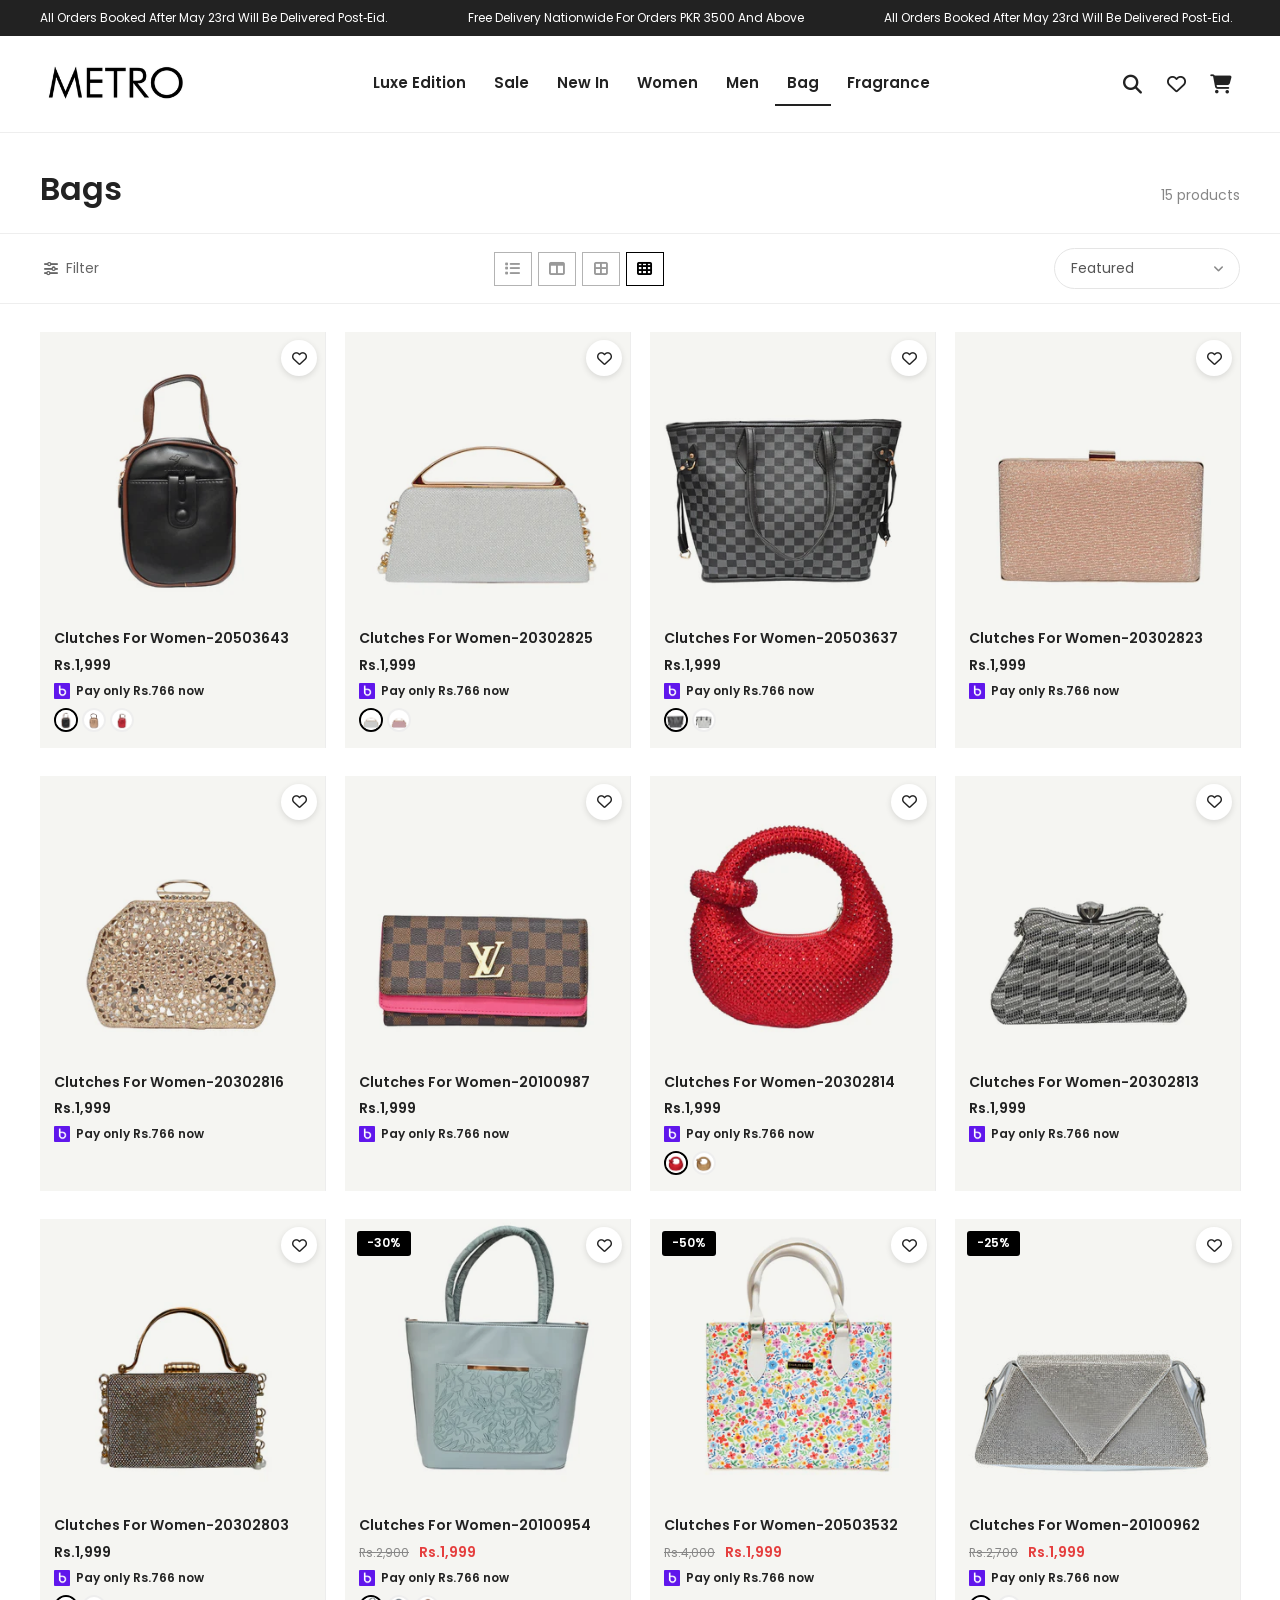
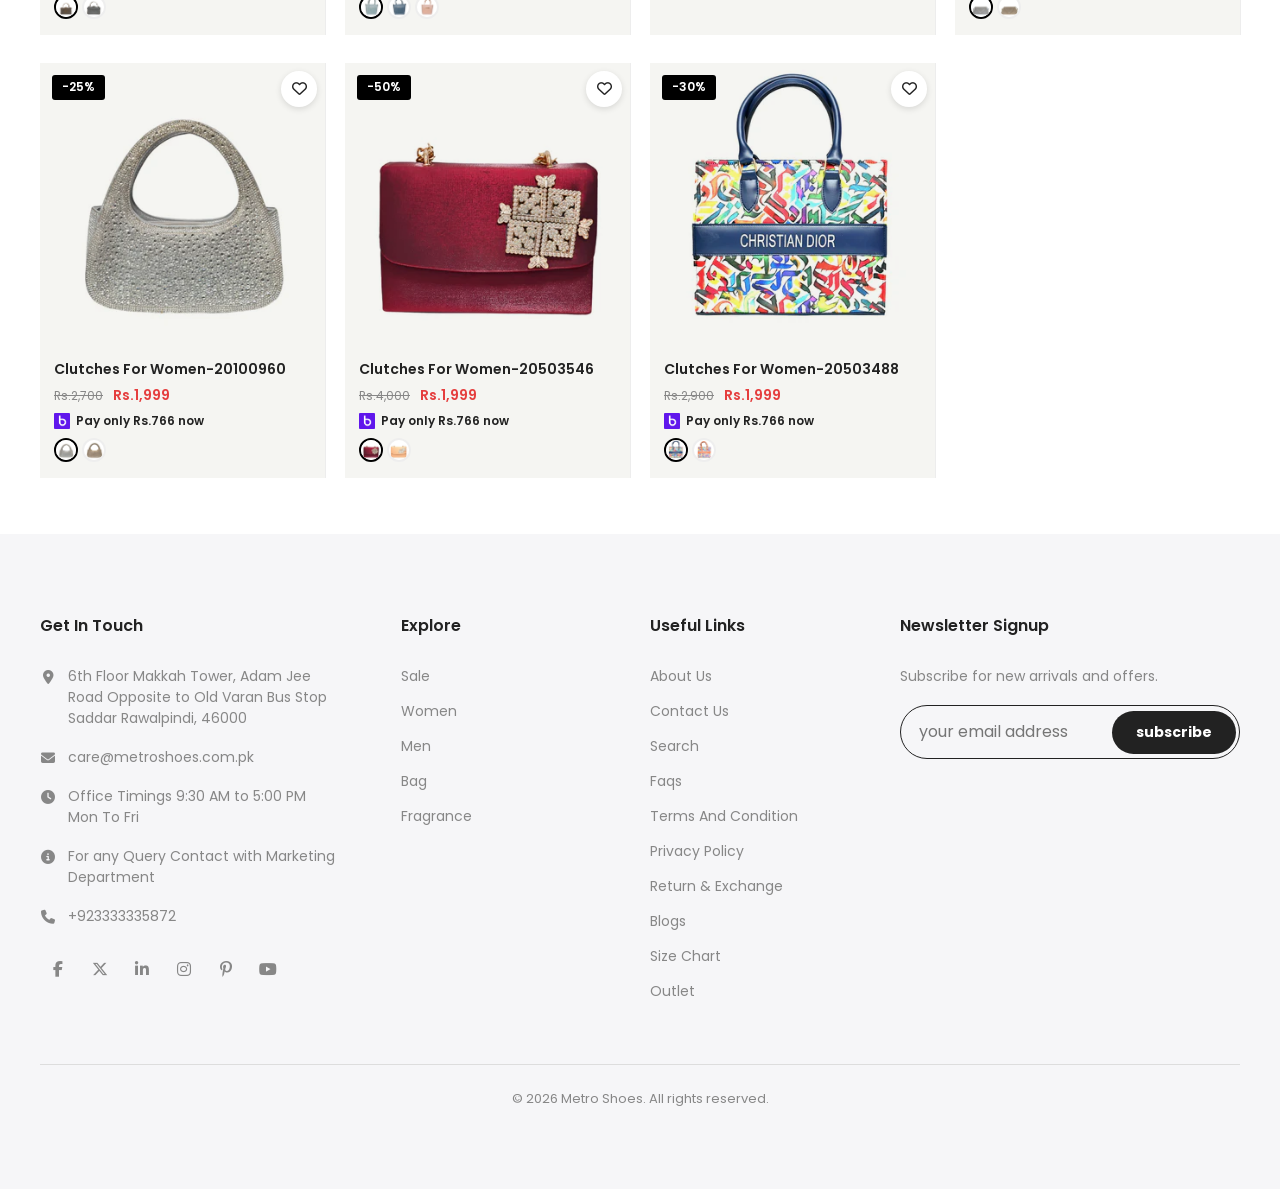
==== bag/bag.html @ 0970bc7d "first commit" ====
<!DOCTYPE html>
<html lang="en">
<head>
    <meta charset="UTF-8">
    <meta name="viewport" content="width=device-width, initial-scale=1.0">
    <title>Bags | Metro Shoes</title>
    <meta name="description" content="Clutches and bags from Metro Shoes.">
    <link rel="icon" href="../images/Metro-web-logo-_1250x568_056acece-bb8a-496b-afc1-f0e33e4abbd6.png">

    <link rel="preconnect" href="https://fonts.googleapis.com">
    <link rel="preconnect" href="https://fonts.gstatic.com" crossorigin>
    <link rel="stylesheet" href="https://fonts.googleapis.com/css2?family=Poppins:wght@400;500;600;700;800&amp;display=swap">
    <link rel="stylesheet" href="https://cdnjs.cloudflare.com/ajax/libs/font-awesome/6.5.2/css/all.min.css" crossorigin="anonymous" referrerpolicy="no-referrer">
    <link rel="stylesheet" href="bag.css">
</head>
<body class="page-bag">
    <a class="skip-link" href="#main">Skip to content</a>

    <div class="announcement" role="region" aria-label="Announcements">
        <div class="announcement__track">
            <div class="announcement__group"><p class="announcement__item">all orders booked after May 23rd will be delivered post‑Eid.</p><p class="announcement__item">Free Delivery Nationwide for Orders PKR 3500 and above</p><p class="announcement__item">all orders booked after May 23rd will be delivered post‑Eid.</p><p class="announcement__item">Free Delivery Nationwide for Orders PKR 3500 and above</p><p class="announcement__item">all orders booked after May 23rd will be delivered post‑Eid.</p><p class="announcement__item">Free Delivery Nationwide for Orders PKR 3500 and above</p></div>
            <div class="announcement__group" aria-hidden="true"><p class="announcement__item">all orders booked after May 23rd will be delivered post‑Eid.</p><p class="announcement__item">Free Delivery Nationwide for Orders PKR 3500 and above</p><p class="announcement__item">all orders booked after May 23rd will be delivered post‑Eid.</p><p class="announcement__item">Free Delivery Nationwide for Orders PKR 3500 and above</p><p class="announcement__item">all orders booked after May 23rd will be delivered post‑Eid.</p><p class="announcement__item">Free Delivery Nationwide for Orders PKR 3500 and above</p></div>
        </div>
    </div>

    <header class="site-header">
        <div class="site-header__bar">
            <button class="icon-btn nav-toggle" type="button" aria-label="Open menu" aria-expanded="false" aria-controls="site-nav">
                <i class="fa-solid fa-bars" aria-hidden="true"></i>
            </button>

            <a class="site-header__logo" href="../home/homepage.html" aria-label="Metro Shoes — home">
                <img src="../images/Metro-web-logo-_1250x568_056acece-bb8a-496b-afc1-f0e33e4abbd6.png" alt="Metro Shoes" width="150" height="68">
            </a>

            <nav class="site-nav" id="site-nav" aria-label="Main navigation">
                <ul>
                    <li><a href="../luxe-edition/luxe-edition.html">luxe edition</a></li>
                    <li><a href="../sale/sale.html">sale</a></li>
                    <li><a href="../new-in/new-in.html">new in</a></li>
                    <li><a href="../women/women.html">women</a></li>
                    <li><a href="../men/men.html">men</a></li>
                    <li><a href="../bag/bag.html" aria-current="page">bag</a></li>
                    <li><a href="../fragrance/fragrance.html">fragrance</a></li>
                </ul>
            </nav>

            <div class="site-header__actions">
                <button class="icon-btn" type="button" aria-label="Search" aria-expanded="false" aria-controls="site-search" data-open-search><i class="fa-solid fa-magnifying-glass" aria-hidden="true"></i></button>
                <button class="icon-btn" type="button" aria-label="Wishlist" data-open-wishlist>
                    <i class="fa-regular fa-heart" aria-hidden="true"></i>
                    <span class="icon-btn__count" data-wish-count hidden>0</span>
                </button>
                <a class="icon-btn" href="../cartpage/cart.html" aria-label="Shopping cart">
                    <i class="fa-solid fa-cart-shopping" aria-hidden="true"></i>
                    <span class="icon-btn__count" data-cart-count hidden>0</span>
                </a>
            </div>
        </div>
    </header>

    <main id="main">
        <div class="container">
            <header class="listing-head">
                <h1 class="listing-title">Bags</h1>
                <p class="listing-count" id="count" aria-live="polite"></p>
            </header>
        </div>

        <div class="toolbar">
            <button class="toolbar__filter" id="filterToggle" type="button" aria-expanded="false" aria-controls="filterPanel">
                <i class="fa-solid fa-sliders" aria-hidden="true"></i><span>Filter</span>
            </button>
            <div class="layout-switch" role="group" aria-label="Layout">
                <button class="layout-btn" type="button" data-layout="list" aria-label="List view" aria-pressed="false"><i class="fa-solid fa-list" aria-hidden="true"></i></button>
                <button class="layout-btn" type="button" data-layout="2" aria-label="2 columns" aria-pressed="false"><i class="fa-solid fa-table-columns" aria-hidden="true"></i></button>
                <button class="layout-btn" type="button" data-layout="3" aria-label="3 columns" aria-pressed="false"><i class="fa-solid fa-border-all" aria-hidden="true"></i></button>
                <button class="layout-btn" type="button" data-layout="4" aria-label="4 columns" aria-pressed="true"><i class="fa-solid fa-table-cells" aria-hidden="true"></i></button>
            </div>
            <div class="select">
                <label class="visually-hidden" for="sort">Sort products</label>
                <select id="sort">
                    <option value="featured">Featured</option>
                    <option value="title-ascending">Alphabetically, A-Z</option>
                    <option value="title-descending">Alphabetically, Z-A</option>
                    <option value="price-ascending">Price, low to high</option>
                    <option value="price-descending">Price, high to low</option>
                    <option value="created-ascending">Date, old to new</option>
                    <option value="created-descending">Date, new to old</option>
                </select>
                <i class="fa-solid fa-angle-down" aria-hidden="true"></i>
            </div>
        </div>

        <div class="container listing-body">
            <div class="filter-panel" id="filterPanel" hidden>
                <div class="field">
                    <label for="minPrice">Min price (Rs.)</label>
                    <input id="minPrice" type="number" inputmode="numeric" min="0" step="100" placeholder="0">
                </div>
                <div class="field">
                    <label for="maxPrice">Max price (Rs.)</label>
                    <input id="maxPrice" type="number" inputmode="numeric" min="0" step="100" placeholder="Any">
                </div>
                <button class="filter-panel__reset" type="button" data-reset>Clear filters</button>
            </div>
            <div class="product-grid" id="grid" data-layout="4"></div>
        </div>
    </main>

    <footer class="site-footer">
        <div class="site-footer__grid">
            <section aria-labelledby="footer-contact">
                <h2 id="footer-contact">get in touch</h2>
                <ul class="footer-contact">
                    <li><i class="fa-solid fa-location-dot" aria-hidden="true"></i><span>6th Floor Makkah Tower, Adam Jee Road Opposite to Old Varan Bus Stop Saddar Rawalpindi, 46000</span></li>
                    <li><i class="fa-solid fa-envelope" aria-hidden="true"></i><a href="mailto:care@metroshoes.com.pk">care@metroshoes.com.pk</a></li>
                    <li><i class="fa-solid fa-clock" aria-hidden="true"></i><span>Office Timings 9:30 AM to 5:00 PM Mon To Fri</span></li>
                    <li><i class="fa-solid fa-circle-info" aria-hidden="true"></i><span>For any Query Contact with Marketing Department</span></li>
                    <li><i class="fa-solid fa-phone" aria-hidden="true"></i><a href="tel:+923333335872">+923333335872</a></li>
                </ul>
                <div class="footer-social"><a href="#" aria-label="Facebook"><i class="fa-brands fa-facebook-f" aria-hidden="true"></i></a><a href="#" aria-label="X (Twitter)"><i class="fa-brands fa-x-twitter" aria-hidden="true"></i></a><a href="#" aria-label="LinkedIn"><i class="fa-brands fa-linkedin-in" aria-hidden="true"></i></a><a href="#" aria-label="Instagram"><i class="fa-brands fa-instagram" aria-hidden="true"></i></a><a href="#" aria-label="Pinterest"><i class="fa-brands fa-pinterest-p" aria-hidden="true"></i></a><a href="#" aria-label="YouTube"><i class="fa-brands fa-youtube" aria-hidden="true"></i></a></div>
            </section>

            <nav aria-labelledby="footer-explore">
                <h2 id="footer-explore">Explore</h2>
                <ul class="footer-links">
                    <li><a href="../sale/sale.html">sale</a></li>
                    <li><a href="../women/women.html">women</a></li>
                    <li><a href="../men/men.html">men</a></li>
                    <li><a href="../bag/bag.html">bag</a></li>
                    <li><a href="../fragrance/fragrance.html">fragrance</a></li>
                </ul>
            </nav>

            <nav aria-labelledby="footer-useful">
                <h2 id="footer-useful">useful links</h2>
                <ul class="footer-links">
                    <li><a href="#">about us</a></li>
                    <li><a href="#">contact us</a></li>
                    <li><a href="#">search</a></li>
                    <li><a href="#">faqs</a></li>
                    <li><a href="#">terms and condition</a></li>
                    <li><a href="#">privacy policy</a></li>
                    <li><a href="#">return &amp; exchange</a></li>
                    <li><a href="#">blogs</a></li>
                    <li><a href="#">size chart</a></li>
                    <li><a href="#">outlet</a></li>
                </ul>
            </nav>

            <section class="newsletter" aria-labelledby="footer-newsletter">
                <h2 id="footer-newsletter">newsletter signup</h2>
                <p>Subscribe for new arrivals and offers.</p>
                <form data-newsletter novalidate>
                    <div class="newsletter__field">
                        <label class="visually-hidden" for="newsletter-email">Email address</label>
                        <input id="newsletter-email" type="email" name="email" placeholder="your email address" autocomplete="email" required>
                        <button type="submit">subscribe</button>
                    </div>
                    <p class="newsletter__error" role="alert" hidden></p>
                </form>
            </section>
        </div>
        <p class="site-footer__bottom">© 2026 Metro Shoes. All rights reserved.</p>
    </footer>

    <script src="bag.js"></script>
</body>
</html>
---- bag/bag.css ----
/* ==========================================================================
   base.css — design tokens, reset, typography, buttons, utilities
   ========================================================================== */

:root {
  /* Palette (unchanged from the original site) */
  --color-ink: #222222;
  --color-black: #000000;
  --color-white: #ffffff;
  --color-muted: #878787;
  --color-text-soft: #666666;
  --color-line: #eeeeee;
  --color-line-strong: #dddddd;
  --color-sage: #9daea2;
  --color-surface: #f6f6f8;
  --color-page: #f7f7f5;
  --color-card: rgb(159 159 130 / 10%);
  --color-accent: aqua;
  --color-sale: #e53e3e;
  --color-brand: #5c2dff;
  --color-success: #1b7a52;
  --color-success-soft: #eef8f3;
  --color-note: #f7faf8;
  --color-error: #c62828;

  --font-body: 'Poppins', system-ui, -apple-system, 'Segoe UI', Roboto, sans-serif;

  --radius-sm: 5px;
  --radius-md: 12px;
  --radius-lg: 20px;
  --radius-pill: 999px;

  --shadow-card: 0 10px 35px rgb(0 0 0 / 8%);

  --container: 1280px;
  --gutter: clamp(16px, 4vw, 40px);
  --ease: 0.3s ease-in-out;
}

/* Reset ------------------------------------------------------------------ */
*,
*::before,
*::after {
  box-sizing: border-box;
}

* {
  margin: 0;
  padding: 0;
}

html {
  -webkit-text-size-adjust: 100%;
  scroll-behavior: smooth;
}

body {
  min-height: 100vh;
  font-family: var(--font-body);
  font-size: 16px;
  line-height: 1.5;
  color: var(--color-ink);
  background: var(--color-white);
  -webkit-font-smoothing: antialiased;
}

body.is-locked {
  overflow: hidden;
}

img {
  display: block;
  max-width: 100%;
}

a {
  color: inherit;
  text-decoration: none;
}

ul,
ol {
  list-style: none;
}

button,
input,
select,
textarea {
  font: inherit;
  color: inherit;
}

button {
  border: 0;
  background: none;
  cursor: pointer;
}

button:disabled {
  cursor: not-allowed;
}

[hidden] {
  display: none !important;
}

:focus-visible {
  outline: 2px solid var(--color-ink);
  outline-offset: 2px;
}

/* Utilities -------------------------------------------------------------- */
.container {
  width: 100%;
  max-width: var(--container);
  margin-inline: auto;
  padding-inline: var(--gutter);
}

.visually-hidden {
  position: absolute !important;
  width: 1px;
  height: 1px;
  margin: -1px;
  padding: 0;
  overflow: hidden;
  clip: rect(0 0 0 0);
  white-space: nowrap;
  border: 0;
}

.skip-link {
  position: fixed;
  top: 8px;
  left: 8px;
  z-index: 1000;
  padding: 10px 16px;
  background: var(--color-ink);
  color: var(--color-white);
  border-radius: var(--radius-sm);
  transform: translateY(-200%);
}

.skip-link:focus {
  transform: none;
}

.section {
  padding-block: 40px;
}

/* Section heading (title + gem ornament + optional action) -------------- */
.section-heading {
  display: flex;
  flex-direction: column;
  align-items: center;
  gap: 12px;
  margin-bottom: 32px;
  text-align: center;
}

.section-heading h2 {
  font-size: clamp(1.25rem, 2.4vw, 1.6rem);
  font-weight: 600;
}

.ornament {
  display: flex;
  align-items: center;
  justify-content: center;
  gap: 14px;
  color: #aaaaaa;
  font-size: 12px;
}

.ornament::before,
.ornament::after {
  content: '';
  width: 28px;
  height: 1px;
  background: var(--color-line-strong);
}

/* Buttons ---------------------------------------------------------------- */
.btn {
  display: inline-flex;
  align-items: center;
  justify-content: center;
  gap: 8px;
  min-height: 44px;
  padding: 0 28px;
  border: 1px solid var(--color-ink);
  border-radius: var(--radius-pill);
  font-size: 13px;
  font-weight: 600;
  letter-spacing: 0.6px;
  text-transform: uppercase;
  white-space: nowrap;
  transition: background-color var(--ease), color var(--ease), border-color var(--ease);
}

.btn--outline {
  background: transparent;
  color: var(--color-ink);
}

.btn--outline:hover {
  background: var(--color-ink);
  color: var(--color-white);
}

.btn--primary {
  background: var(--color-ink);
  color: var(--color-white);
}

.btn--primary:hover:not(:disabled) {
  background: var(--color-accent);
  border-color: var(--color-accent);
  color: var(--color-ink);
}

.btn--block {
  width: 100%;
}

.btn:disabled,
.btn[aria-disabled='true'] {
  opacity: 0.45;
  pointer-events: none;
}

.icon-btn {
  position: relative;
  display: inline-grid;
  place-items: center;
  width: 40px;
  height: 40px;
  border-radius: 50%;
  font-size: 19px;
  color: var(--color-ink);
  transition: background-color var(--ease), color var(--ease);
}

.icon-btn:hover {
  background: var(--color-card);
}

.icon-btn__count {
  position: absolute;
  top: 0;
  right: -2px;
  min-width: 18px;
  height: 18px;
  padding: 0 5px;
  border-radius: var(--radius-pill);
  background: var(--color-ink);
  color: var(--color-white);
  font-size: 10px;
  font-weight: 600;
  line-height: 18px;
  text-align: center;
}

/* Badge ------------------------------------------------------------------ */
.badge {
  display: inline-block;
  padding: 4px 10px;
  border-radius: 3px;
  background: var(--color-black);
  color: var(--color-white);
  font-size: 12px;
  font-weight: 600;
  line-height: 1.4;
}

/* Toast ------------------------------------------------------------------ */
.toast-region {
  position: fixed;
  right: 16px;
  bottom: 16px;
  z-index: 2000;
  display: flex;
  flex-direction: column;
  gap: 10px;
  max-width: calc(100vw - 32px);
  pointer-events: none;
}

.toast {
  display: flex;
  align-items: center;
  gap: 10px;
  padding: 12px 18px;
  border-radius: var(--radius-md);
  background: var(--color-ink);
  color: var(--color-white);
  font-size: 14px;
  box-shadow: var(--shadow-card);
  animation: toast-in 0.3s ease-out;
}

.toast--success i {
  color: #6ee7a8;
}

.toast--error i {
  color: #ff8a80;
}

.toast.is-leaving {
  opacity: 0;
  transform: translateY(8px);
  transition: opacity 0.3s, transform 0.3s;
}

@keyframes toast-in {
  from {
    opacity: 0;
    transform: translateY(8px);
  }
}

/* Reduced motion --------------------------------------------------------- */
@media (prefers-reduced-motion: reduce) {
  *,
  *::before,
  *::after {
    animation-duration: 0.01ms !important;
    animation-iteration-count: 1 !important;
    transition-duration: 0.01ms !important;
    scroll-behavior: auto !important;
  }
}


/* ==========================================================================
   layout.css — announcement bar, header, navigation, search, footer
   ========================================================================== */

/* Announcement bar ------------------------------------------------------- */
.announcement {
  display: flex;
  align-items: center;
  height: 36px;
  overflow: hidden;
  background: var(--color-ink);
  color: var(--color-white);
  font-size: 12px;
}

.announcement__track {
  display: flex;
  width: max-content;
  animation: marquee 40s linear infinite;
}

.announcement:hover .announcement__track {
  animation-play-state: paused;
}

.announcement__group {
  display: flex;
  flex-shrink: 0;
}

.announcement__item {
  padding-inline: 40px;
  white-space: nowrap;
  text-transform: capitalize;
}

@keyframes marquee {
  to {
    transform: translateX(-50%);
  }
}

/* Header ----------------------------------------------------------------- */
.site-header {
  position: sticky;
  top: 0;
  z-index: 100;
  background: var(--color-white);
  border-bottom: 1px solid var(--color-line);
}

.site-header__bar {
  display: flex;
  align-items: center;
  justify-content: space-between;
  gap: 24px;
  padding: 14px var(--gutter);
}

.site-header__logo img {
  width: 150px;
  height: auto;
}

.nav-toggle {
  display: none;
}

.site-nav ul {
  display: flex;
  align-items: center;
  justify-content: center;
  gap: 4px;
}

.site-nav a {
  display: block;
  padding: 10px 12px;
  border-bottom: 2px solid transparent;
  font-size: 15px;
  font-weight: 600;
  text-transform: capitalize;
  transition: border-color var(--ease);
}

.site-nav a:hover,
.site-nav a[aria-current='page'] {
  border-bottom-color: var(--color-ink);
}

.site-header__actions {
  display: flex;
  align-items: center;
  gap: 4px;
}

/* Search drawer */
.site-search {
  padding: 12px var(--gutter) 16px;
  border-top: 1px solid var(--color-line);
}

.site-search__field {
  display: flex;
  align-items: center;
  gap: 10px;
  max-width: 640px;
  margin-inline: auto;
  padding: 4px 6px 4px 18px;
  border: 1px solid var(--color-ink);
  border-radius: var(--radius-pill);
}

.site-search input {
  flex: 1;
  min-width: 0;
  padding: 10px 0;
  border: 0;
  outline: 0;
  background: transparent;
}

.site-search button {
  width: 40px;
  height: 40px;
  border-radius: 50%;
  background: var(--color-ink);
  color: var(--color-white);
  transition: background-color var(--ease), color var(--ease);
}

.site-search button:hover {
  background: var(--color-accent);
  color: var(--color-ink);
}

/* Footer ----------------------------------------------------------------- */
.site-footer {
  background: var(--color-surface);
  padding: 80px var(--gutter);
}

.site-footer__grid {
  display: grid;
  grid-template-columns: 1.6fr 1fr 1fr 1.4fr;
  gap: clamp(32px, 5vw, 80px);
  max-width: var(--container);
  margin-inline: auto;
}

.site-footer h2 {
  margin-bottom: 28px;
  font-size: 16px;
  font-weight: 600;
  text-transform: capitalize;
}

.footer-contact li {
  display: flex;
  gap: 12px;
  margin-bottom: 18px;
  color: var(--color-muted);
  font-size: 14px;
}

.footer-contact i {
  flex-shrink: 0;
  width: 16px;
  margin-top: 4px;
  text-align: center;
}

.footer-social {
  display: flex;
  flex-wrap: wrap;
  gap: 6px;
  margin-top: 24px;
}

.footer-social a {
  display: grid;
  place-items: center;
  width: 36px;
  height: 36px;
  border-radius: 50%;
  color: var(--color-muted);
  transition: color var(--ease), background-color var(--ease);
}

.footer-social a:hover {
  background: var(--color-white);
}

.footer-social a:hover .fa-facebook-f { color: rgb(3 3 160); }
.footer-social a:hover .fa-x-twitter { color: rgb(37 120 237); }
.footer-social a:hover .fa-linkedin-in { color: rgb(14 14 212); }
.footer-social a:hover .fa-instagram { color: rgb(188 9 86); }
.footer-social a:hover .fa-pinterest-p { color: rgb(212 4 4); }
.footer-social a:hover .fa-youtube { color: red; }

.footer-links li {
  margin-bottom: 14px;
  font-size: 14px;
  text-transform: capitalize;
}

.footer-links a {
  color: var(--color-muted);
  transition: color var(--ease);
}

.footer-links a:hover {
  color: var(--color-ink);
  text-decoration: underline;
}

.newsletter p {
  margin-bottom: 18px;
  color: var(--color-muted);
  font-size: 14px;
}

.newsletter__field {
  display: flex;
  align-items: center;
  max-width: 340px;
  border: 1px solid var(--color-ink);
  border-radius: var(--radius-pill);
  background: transparent;
}

.newsletter__field input {
  flex: 1;
  min-width: 0;
  padding: 14px 10px 14px 18px;
  border: 0;
  outline: 0;
  background: transparent;
}

.newsletter__field button {
  margin: 3px;
  padding: 11px 24px;
  border-radius: var(--radius-pill);
  background: var(--color-ink);
  color: var(--color-white);
  font-size: 14px;
  font-weight: 700;
  transition: background-color var(--ease), color var(--ease);
}

.newsletter__field button:hover {
  background: var(--color-accent);
  color: var(--color-ink);
}

.newsletter__error {
  margin-top: 8px;
  padding-left: 18px;
  color: var(--color-error);
  font-size: 13px;
}

.site-footer__bottom {
  max-width: var(--container);
  margin: 48px auto 0;
  padding-top: 24px;
  border-top: 1px solid var(--color-line-strong);
  color: var(--color-muted);
  font-size: 13px;
  text-align: center;
}

/* Responsive ------------------------------------------------------------- */
@media (max-width: 1100px) {
  .site-footer__grid {
    grid-template-columns: 1fr 1fr;
  }
}

@media (max-width: 960px) {
  .nav-toggle {
    display: inline-grid;
  }

  .site-header__bar {
    gap: 8px;
  }

  .site-header__logo {
    margin-inline-end: auto;
  }

  .site-header__logo img {
    width: 120px;
  }

  .site-nav {
    position: absolute;
    top: 100%;
    left: 0;
    right: 0;
    background: var(--color-white);
    border-bottom: 1px solid var(--color-line);
    box-shadow: 0 12px 20px rgb(0 0 0 / 6%);
    visibility: hidden;
    opacity: 0;
    transform: translateY(-8px);
    transition: opacity var(--ease), transform var(--ease), visibility var(--ease);
  }

  .site-nav.is-open {
    visibility: visible;
    opacity: 1;
    transform: none;
  }

  .site-nav ul {
    flex-direction: column;
    align-items: stretch;
    gap: 0;
    padding: 8px var(--gutter) 16px;
  }

  .site-nav a {
    padding: 14px 0;
    border-bottom: 1px solid var(--color-line);
  }

  /* keep the burger on the left on small screens */
  .nav-toggle {
    order: -1;
  }
}

@media (max-width: 600px) {
  .site-footer {
    padding-block: 56px;
  }

  .site-footer__grid {
    grid-template-columns: 1fr;
  }
}


/* ==========================================================================
   components.css — product card/grid, rail, swatches, forms, summary, dialog
   ========================================================================== */

/* Price ------------------------------------------------------------------ */
.price {
  display: flex;
  flex-wrap: wrap;
  align-items: baseline;
  gap: 4px 10px;
  font-size: 14px;
  font-weight: 600;
}

.price del {
  color: var(--color-muted);
  font-weight: 400;
  font-size: 0.85em;
}

.price--sale ins {
  color: var(--color-sale);
  text-decoration: none;
}

.price ins {
  text-decoration: none;
}

.installment {
  display: flex;
  align-items: center;
  gap: 6px;
  font-size: 12px;
  font-weight: 600;
}

.installment img {
  width: 16px;
  height: 16px;
  object-fit: contain;
}

/* Product grid ------------------------------------------------------------ */
.product-grid {
  --cols: 4;
  display: grid;
  grid-template-columns: repeat(var(--cols), minmax(0, 1fr));
  gap: 28px 20px;
}

.product-grid[data-layout='2'] { --cols: 2; }
.product-grid[data-layout='3'] { --cols: 3; }
.product-grid[data-layout='4'] { --cols: 4; }
.product-grid[data-layout='list'] { --cols: 1; }

/* Product card ------------------------------------------------------------ */
.product-card {
  position: relative;
  display: flex;
  flex-direction: column;
  min-width: 0;
  background: var(--color-card);
  box-shadow: 1px 0 0 rgb(0 0 0 / 7%);
}

.product-card__media {
  position: relative;
  aspect-ratio: 1 / 1;
  overflow: hidden;
}

.product-card__link {
  position: absolute;
  inset: 0;
  display: block;
}

.product-card__img {
  position: absolute;
  inset: 0;
  width: 100%;
  height: 100%;
  object-fit: contain;
  mix-blend-mode: multiply;
  transition: opacity var(--ease), transform 0.6s ease;
}

.product-card .badge {
  position: absolute;
  top: 12px;
  left: 12px;
  pointer-events: none;
}

.wish-btn {
  position: absolute;
  top: 8px;
  right: 8px;
  display: grid;
  place-items: center;
  width: 36px;
  height: 36px;
  border-radius: 50%;
  background: var(--color-white);
  box-shadow: 0 2px 6px rgb(0 0 0 / 12%);
  font-size: 15px;
  color: var(--color-ink);
  transition: transform var(--ease), color var(--ease);
}

.wish-btn:hover {
  transform: scale(1.08);
}

.wish-btn[aria-pressed='true'] {
  color: var(--color-sale);
}

.product-card__info {
  display: flex;
  flex-direction: column;
  gap: 6px;
  padding: 12px 14px 16px;
}

.product-card__title {
  font-size: 14px;
  font-weight: 600;
  line-height: 1.4;
  text-transform: capitalize;
}

.product-card__title a:hover {
  text-decoration: underline;
}

/* Swatches */
.swatches {
  display: flex;
  flex-wrap: wrap;
  gap: 4px;
  margin-top: 2px;
}

.swatch {
  display: block;
  width: 24px;
  height: 24px;
  padding: 0;
  overflow: hidden;
  border: 2px solid var(--color-line);
  border-radius: 50%;
  background: var(--color-white);
  transition: border-color var(--ease);
}

.swatch img {
  width: 100%;
  height: 100%;
  object-fit: cover;
}

.swatch:hover,
.swatch[aria-pressed='true'] {
  border-color: var(--color-black);
}

/* List layout (original "1 column" view) */
.product-grid[data-layout='list'] .product-card {
  display: grid;
  grid-template-columns: minmax(140px, 210px) 1fr;
  align-items: center;
  gap: 24px;
  max-width: 760px;
  margin-inline: auto;
  width: 100%;
}

.product-grid[data-layout='list'] .product-card__info {
  padding: 16px 16px 16px 0;
}

/* Rail (horizontal scroller with arrows) --------------------------------- */
.rail {
  position: relative;
}

.rail__track {
  display: flex;
  gap: 16px;
  padding-bottom: 6px;
  overflow-x: auto;
  scroll-snap-type: x proximity;
  scrollbar-width: none;
}

.rail__track::-webkit-scrollbar {
  display: none;
}

.rail__track > * {
  flex: 0 0 clamp(220px, 23.5%, 300px);
  scroll-snap-align: start;
}

.rail__btn {
  position: absolute;
  top: 40%;
  z-index: 2;
  display: grid;
  place-items: center;
  width: 38px;
  height: 38px;
  border: 1px solid var(--color-line-strong);
  border-radius: 50%;
  background: var(--color-white);
  box-shadow: 0 2px 8px rgb(0 0 0 / 12%);
  font-size: 14px;
  transition: background-color var(--ease), opacity var(--ease);
}

.rail__btn:hover:not(:disabled) {
  background: var(--color-surface);
}

.rail__btn:disabled {
  opacity: 0;
  pointer-events: none;
}

.rail__btn--prev { left: -12px; }
.rail__btn--next { right: -12px; }

/* Form fields ------------------------------------------------------------- */
.field {
  display: flex;
  flex-direction: column;
  gap: 8px;
}

.field label {
  font-size: 14px;
  font-weight: 500;
  text-transform: capitalize;
}

.field input,
.field select {
  width: 100%;
  height: 46px;
  padding: 0 14px;
  border: 1px solid #d0d0d0;
  border-radius: var(--radius-sm);
  background: var(--color-white);
  outline: 0;
  font-size: 15px;
  transition: border-color var(--ease), box-shadow var(--ease);
}

.field input:focus,
.field select:focus {
  border-color: var(--color-ink);
  box-shadow: 0 0 0 3px rgb(34 34 34 / 10%);
}

.field.has-error input,
.field.has-error select {
  border-color: var(--color-error);
}

.field__error {
  min-height: 0;
  color: var(--color-error);
  font-size: 13px;
}

/* Quantity stepper -------------------------------------------------------- */
.qty {
  display: inline-flex;
  align-items: center;
  justify-content: space-between;
  width: 118px;
  height: 44px;
  padding: 0 6px;
  border: 1px solid #cccccc;
  border-radius: var(--radius-pill);
  background: var(--color-white);
}

.qty button {
  display: grid;
  place-items: center;
  width: 32px;
  height: 32px;
  border-radius: 50%;
  font-size: 12px;
  color: #555555;
  transition: background-color var(--ease);
}

.qty button:hover:not(:disabled) {
  background: var(--color-card);
}

.qty button:disabled {
  opacity: 0.35;
}

.qty output {
  min-width: 24px;
  font-size: 15px;
  font-weight: 600;
  text-align: center;
}

/* Page head (sage band used by cart / checkout) -------------------------- */
.page-head {
  display: grid;
  place-items: center;
  height: 160px;
  padding: 20px;
  background: var(--color-sage);
  text-align: center;
}

.page-head h1 {
  font-size: clamp(1.75rem, 4vw, 2.5rem);
  font-weight: 600;
  text-transform: capitalize;
}

/* Order summary (cart + checkout) ---------------------------------------- */
.order-summary {
  position: sticky;
  top: 110px;
  padding: 32px;
  border-radius: var(--radius-lg);
  background: var(--color-white);
  box-shadow: var(--shadow-card);
}

.order-summary h2 {
  margin-bottom: 24px;
  font-size: 26px;
  font-weight: 600;
}

.summary-lines {
  padding-bottom: 20px;
  border-bottom: 1px solid #dddddd;
}

.summary-row {
  display: flex;
  align-items: center;
  justify-content: space-between;
  gap: 16px;
  margin-bottom: 14px;
  text-transform: capitalize;
}

.summary-row--total {
  margin: 20px 0 0;
  font-size: 22px;
  font-weight: 700;
}

.summary-note {
  margin-top: 12px;
  color: var(--color-text-soft);
  font-size: 13px;
}

.info-box {
  display: flex;
  gap: 14px;
  margin-top: 14px;
  padding: 16px 18px;
  border-radius: var(--radius-md);
  background: var(--color-note);
}

.info-box > i {
  margin-top: 3px;
  font-size: 18px;
  color: var(--color-success);
}

.info-box h3 {
  margin-bottom: 2px;
  font-size: 15px;
}

.info-box p {
  color: var(--color-text-soft);
  font-size: 13px;
}

/* Dialog ------------------------------------------------------------------ */
.dialog {
  width: min(92vw, 560px);
  max-height: 90vh;
  padding: 0;
  border: 0;
  border-radius: var(--radius-lg);
  background: var(--color-white);
  color: var(--color-ink);
  overflow: auto;
}

.dialog::backdrop {
  background: rgb(0 0 0 / 55%);
}

.dialog__body {
  padding: 32px;
}

.dialog__close {
  position: absolute;
  top: 10px;
  right: 10px;
  display: grid;
  place-items: center;
  width: 40px;
  height: 40px;
  border-radius: 50%;
  background: var(--color-white);
  font-size: 18px;
  box-shadow: 0 2px 6px rgb(0 0 0 / 15%);
}

.dialog--image {
  width: min(94vw, 900px);
  background: var(--color-card);
}

.dialog--image img {
  width: 100%;
  max-height: 86vh;
  object-fit: contain;
  background: var(--color-white);
}

/* Empty state ------------------------------------------------------------- */
.empty-state {
  display: flex;
  flex-direction: column;
  align-items: center;
  gap: 14px;
  padding: 64px 16px;
  text-align: center;
}

.empty-state > i {
  font-size: 44px;
  color: var(--color-sage);
}

.empty-state h2 {
  font-size: 20px;
}

.empty-state p {
  max-width: 420px;
  color: var(--color-text-soft);
}

/* Responsive -------------------------------------------------------------- */
@media (max-width: 1024px) {
  .product-grid[data-layout='4'] { --cols: 3; }
  .rail__track > * { flex-basis: clamp(210px, 32%, 300px); }
}

@media (max-width: 700px) {
  .product-grid[data-layout='3'],
  .product-grid[data-layout='4'] { --cols: 2; }

  .product-grid {
    gap: 20px 12px;
  }

  .product-card__info {
    padding: 10px 10px 14px;
  }

  .product-card__title {
    font-size: 13px;
  }

  .rail__track > * { flex-basis: 62%; }
  .rail__btn--prev { left: 0; }
  .rail__btn--next { right: 0; }

  .product-grid[data-layout='list'] .product-card {
    grid-template-columns: 120px 1fr;
    gap: 14px;
  }

  .order-summary {
    position: static;
    padding: 24px;
  }
}

.product-grid > .empty-state {
  grid-column: 1 / -1;
}

.dialog__body p {
  margin-top: 12px;
  color: var(--color-text-soft);
}


/* ==========================================================================
   listing.css — category pages: title, toolbar, filter panel, sale chips,
   load-more, fragrance bundle banner
   ========================================================================== */

.listing-head {
  display: flex;
  flex-wrap: wrap;
  align-items: baseline;
  justify-content: space-between;
  gap: 8px 24px;
  padding-block: 32px 20px;
}

.listing-title {
  font-size: clamp(1.5rem, 3vw, 2rem);
  font-weight: 600;
  text-transform: capitalize;
}

.listing-count {
  color: var(--color-muted);
  font-size: 14px;
}

/* Sale chips (25 / 30 / 50 %) */
.sale-chips {
  display: flex;
  flex-wrap: wrap;
  align-items: center;
  justify-content: center;
  gap: 20px;
  padding-top: 24px;
}

.sale-chip {
  display: grid;
  place-content: center;
  width: 112px;
  height: 112px;
  border: 2px solid var(--color-black);
  border-radius: 50%;
  background: var(--color-black);
  color: var(--color-white);
  text-align: center;
  transition: background-color var(--ease), color var(--ease), transform var(--ease);
}

.sale-chip strong {
  font-size: 24px;
  font-weight: 800;
  line-height: 1.2;
}

.sale-chip span {
  font-size: 13px;
  text-transform: uppercase;
}

.sale-chip:hover,
.sale-chip[aria-pressed='true'] {
  background: var(--color-white);
  color: var(--color-black);
}

.sale-chip[aria-pressed='true'] {
  transform: scale(1.06);
}

/* Toolbar */
.toolbar {
  display: flex;
  align-items: center;
  justify-content: space-between;
  gap: 16px;
  padding: 14px var(--gutter);
  border-block: 1px solid var(--color-line);
  background: var(--color-white);
}

.toolbar__filter {
  display: inline-flex;
  align-items: center;
  gap: 8px;
  padding: 8px 4px;
  color: var(--color-text-soft);
  font-size: 14px;
  transition: color var(--ease);
}

.toolbar__filter:hover,
.toolbar__filter[aria-expanded='true'] {
  color: var(--color-black);
}

.layout-switch {
  display: flex;
  gap: 6px;
}

.layout-btn {
  display: grid;
  place-items: center;
  width: 38px;
  height: 34px;
  border: 1px solid #b3b3b3;
  color: #999999;
  font-size: 15px;
  transition: border-color var(--ease), color var(--ease);
}

.layout-btn:hover {
  border-color: #666666;
  color: #666666;
}

.layout-btn[aria-pressed='true'] {
  border-color: var(--color-black);
  color: var(--color-black);
}

.select {
  position: relative;
  display: inline-block;
}

.select select {
  appearance: none;
  padding: 9px 38px 9px 16px;
  border: 1px solid #e5e5e5;
  border-radius: var(--radius-pill);
  background: transparent;
  color: #555555;
  font-size: 14px;
  cursor: pointer;
  outline: 0;
}

.select select:focus {
  border-color: var(--color-black);
}

.select > i {
  position: absolute;
  top: 50%;
  right: 16px;
  color: #888888;
  font-size: 12px;
  pointer-events: none;
  transform: translateY(-50%);
}

/* Filter panel */
.filter-panel {
  display: flex;
  flex-wrap: wrap;
  align-items: flex-end;
  gap: 20px 28px;
  margin-bottom: 8px;
  padding: 20px;
  border-bottom: 1px solid var(--color-line);
  background: var(--color-card);
}

.filter-panel .field {
  min-width: 140px;
}

.filter-panel .field input[type='number'] {
  height: 42px;
}

.check {
  display: flex;
  align-items: center;
  gap: 10px;
  min-height: 42px;
  font-size: 14px;
  cursor: pointer;
}

.check input {
  width: 18px;
  height: 18px;
  accent-color: var(--color-ink);
}

.filter-panel__reset {
  min-height: 42px;
  padding: 0 20px;
  border: 1px solid var(--color-ink);
  border-radius: var(--radius-pill);
  font-size: 13px;
  font-weight: 600;
  text-transform: uppercase;
  transition: background-color var(--ease), color var(--ease);
}

.filter-panel__reset:hover {
  background: var(--color-ink);
  color: var(--color-white);
}

.listing-body {
  padding-block: 28px 56px;
}

.listing-more {
  display: flex;
  justify-content: center;
  margin-top: 40px;
}

/* Fragrance — "Make your own bundle" ------------------------------------- */
.bundle {
  display: flex;
  align-items: center;
  justify-content: center;
  gap: clamp(24px, 5vw, 64px);
  padding: 72px var(--gutter);
}

.bundle__text {
  max-width: 500px;
}

.bundle__text h2 {
  margin-bottom: 12px;
  font-size: clamp(1.5rem, 3vw, 2rem);
  font-weight: 700;
}

.bundle__text p {
  margin-bottom: 24px;
}

.bundle img {
  width: min(500px, 100%);
  height: auto;
}

@media (max-width: 800px) {
  .bundle {
    flex-direction: column;
    padding-block: 48px;
    text-align: center;
  }

  .toolbar {
    flex-wrap: wrap;
  }
}

@media (max-width: 700px) {
  .layout-btn[data-layout='3'],
  .layout-btn[data-layout='4'] {
    display: none;
  }

  .sale-chip {
    width: 92px;
    height: 92px;
  }

  .sale-chip strong {
    font-size: 20px;
  }
}


/* Search results, wishlist drawer (shared by every page) ------------------ */
.wish-btn {
  z-index: 2;
}

.search-results {
  max-width: 640px;
  max-height: min(60vh, 520px);
  margin: 12px auto 0;
  overflow-y: auto;
}

.search-results__hint {
  margin: 8px 4px;
  font-size: 13px;
  color: var(--color-muted);
}

.search-chips {
  display: flex;
  flex-wrap: wrap;
  gap: 8px;
  padding: 0 4px;
}

.search-chips a {
  padding: 8px 16px;
  border: 1px solid var(--color-line-strong);
  border-radius: var(--radius-pill);
  font-size: 14px;
  transition: border-color var(--ease), background-color var(--ease);
}

.search-chips a:hover {
  border-color: var(--color-ink);
  background: var(--color-card);
}

.search-result {
  display: flex;
  align-items: center;
  gap: 14px;
  padding: 8px;
  border-radius: var(--radius-md);
}

.search-result:hover,
.search-result:focus-visible {
  background: var(--color-surface);
}

.search-result img {
  flex: none;
  width: 56px;
  height: 56px;
  border-radius: var(--radius-sm);
  background: var(--color-card);
  object-fit: contain;
}

.search-result__text {
  display: flex;
  flex: 1;
  flex-direction: column;
  min-width: 0;
}

.search-result__name {
  overflow: hidden;
  font-size: 14px;
  font-weight: 600;
  text-overflow: ellipsis;
  text-transform: capitalize;
  white-space: nowrap;
}

.search-result__cat {
  font-size: 12px;
  color: var(--color-muted);
}

.search-result__price {
  font-size: 14px;
  font-weight: 600;
  white-space: nowrap;
}

.search-result__price del {
  margin-right: 4px;
  font-weight: 400;
  color: var(--color-muted);
}

.drawer-backdrop {
  position: fixed;
  inset: 0;
  z-index: 999;
  background: rgb(0 0 0 / 40%);
}

.drawer {
  position: fixed;
  top: 0;
  right: 0;
  bottom: 0;
  z-index: 1000;
  display: flex;
  flex-direction: column;
  width: min(420px, 100vw);
  background: var(--color-white);
  box-shadow: -10px 0 35px rgb(0 0 0 / 12%);
  animation: drawer-in 0.3s ease-out;
}

.drawer-backdrop[hidden],
.drawer[hidden] {
  display: none;
}

@keyframes drawer-in {
  from {
    transform: translateX(100%);
  }
  to {
    transform: none;
  }
}

body.has-drawer {
  overflow: hidden;
}

.drawer__head {
  display: flex;
  align-items: center;
  justify-content: space-between;
  padding: 14px 20px;
  border-bottom: 1px solid var(--color-line);
}

.drawer__head h2 {
  font-size: 18px;
  font-weight: 600;
}

.drawer__list {
  flex: 1;
  padding: 0 20px;
  overflow-y: auto;
  list-style: none;
}

.drawer__foot {
  padding: 16px 20px;
  border-top: 1px solid var(--color-line);
}

.wish-item {
  display: grid;
  grid-template-columns: 88px 1fr auto;
  gap: 14px;
  align-items: start;
  padding: 16px 0;
  border-bottom: 1px solid var(--color-line);
}

.wish-item__img img {
  width: 88px;
  height: 88px;
  border-radius: var(--radius-sm);
  background: var(--color-card);
  object-fit: contain;
}

.wish-item__name {
  font-size: 14px;
  font-weight: 600;
  line-height: 1.4;
  text-transform: capitalize;
}

.wish-item__name:hover {
  text-decoration: underline;
}

.wish-item__price {
  margin-top: 4px;
  font-size: 14px;
}

.wish-item__price del {
  color: var(--color-muted);
}

.wish-item__price ins {
  font-weight: 600;
  text-decoration: none;
}

.wish-item__view {
  min-height: 0;
  margin-top: 10px;
  padding: 7px 16px;
  font-size: 13px;
}

.wish-item__remove {
  width: 32px;
  height: 32px;
  border-radius: 50%;
  color: var(--color-muted);
  transition: color var(--ease), background-color var(--ease);
}

.wish-item__remove:hover {
  background: var(--color-card);
  color: var(--color-sale);
}

.drawer__empty {
  padding: 70px 20px;
  text-align: center;
  color: var(--color-text-soft);
}

.drawer__empty i {
  margin-bottom: 14px;
  font-size: 38px;
  color: var(--color-line-strong);
}

.drawer__empty h3 {
  margin-bottom: 6px;
  font-size: 17px;
  color: var(--color-ink);
}
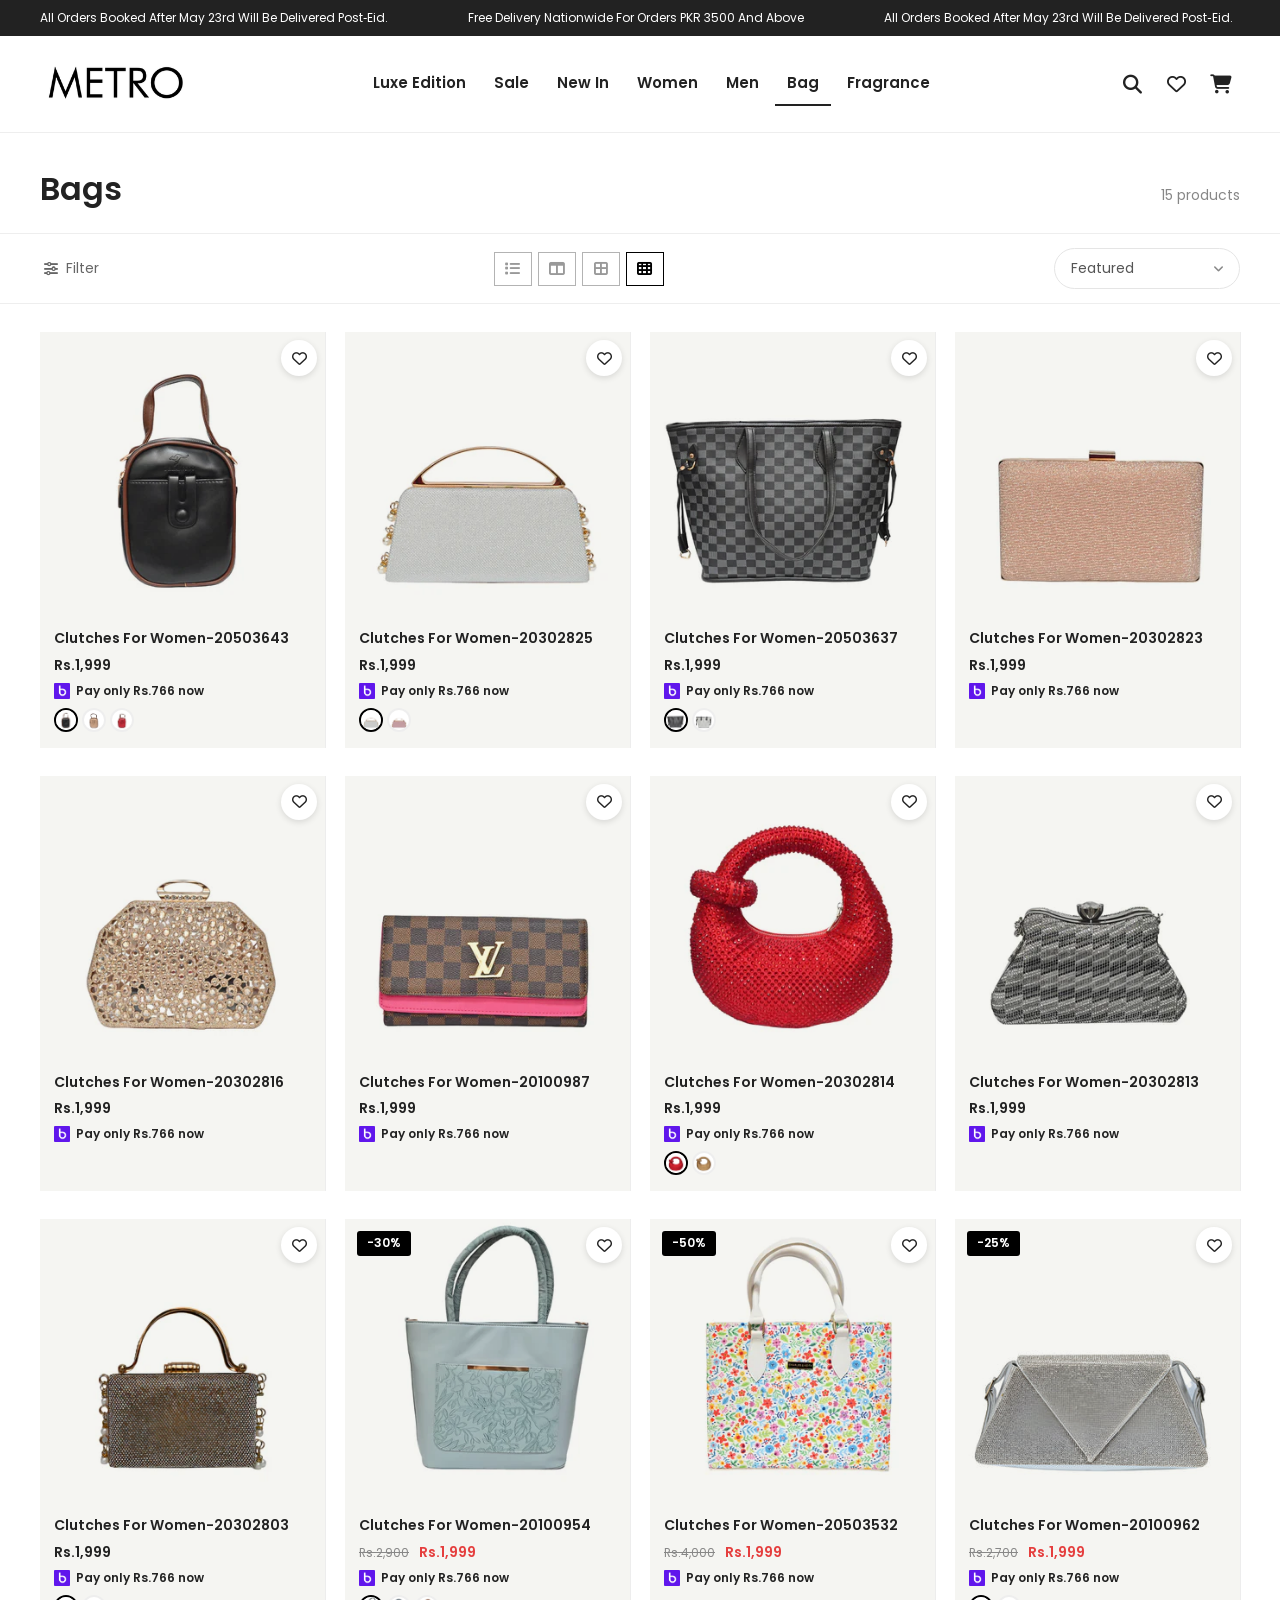
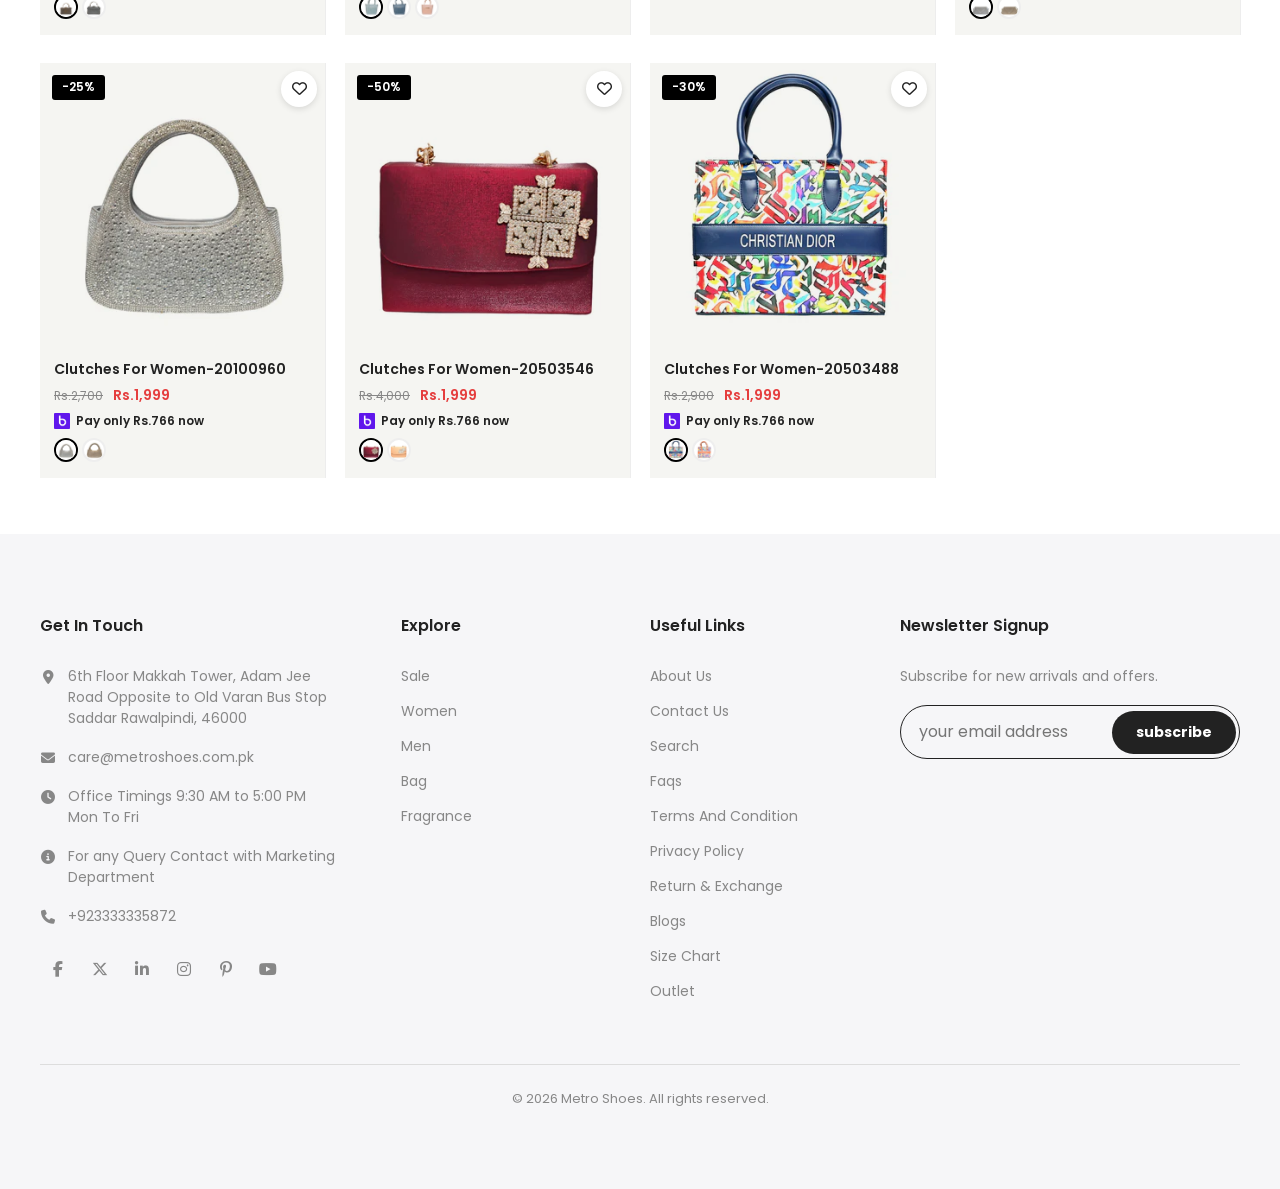
==== commit 9d851a98: "Updated Metro website" ====
--- a/bag/bag.html
+++ b/bag/bag.html
@@ -29,7 +29,7 @@
                 <i class="fa-solid fa-bars" aria-hidden="true"></i>
             </button>
 
-            <a class="site-header__logo" href="../home/homepage.html" aria-label="Metro Shoes — home">
+            <a class="site-header__logo" href="../index.html" aria-label="Metro Shoes — home">
                 <img src="../images/Metro-web-logo-_1250x568_056acece-bb8a-496b-afc1-f0e33e4abbd6.png" alt="Metro Shoes" width="150" height="68">
             </a>
 
